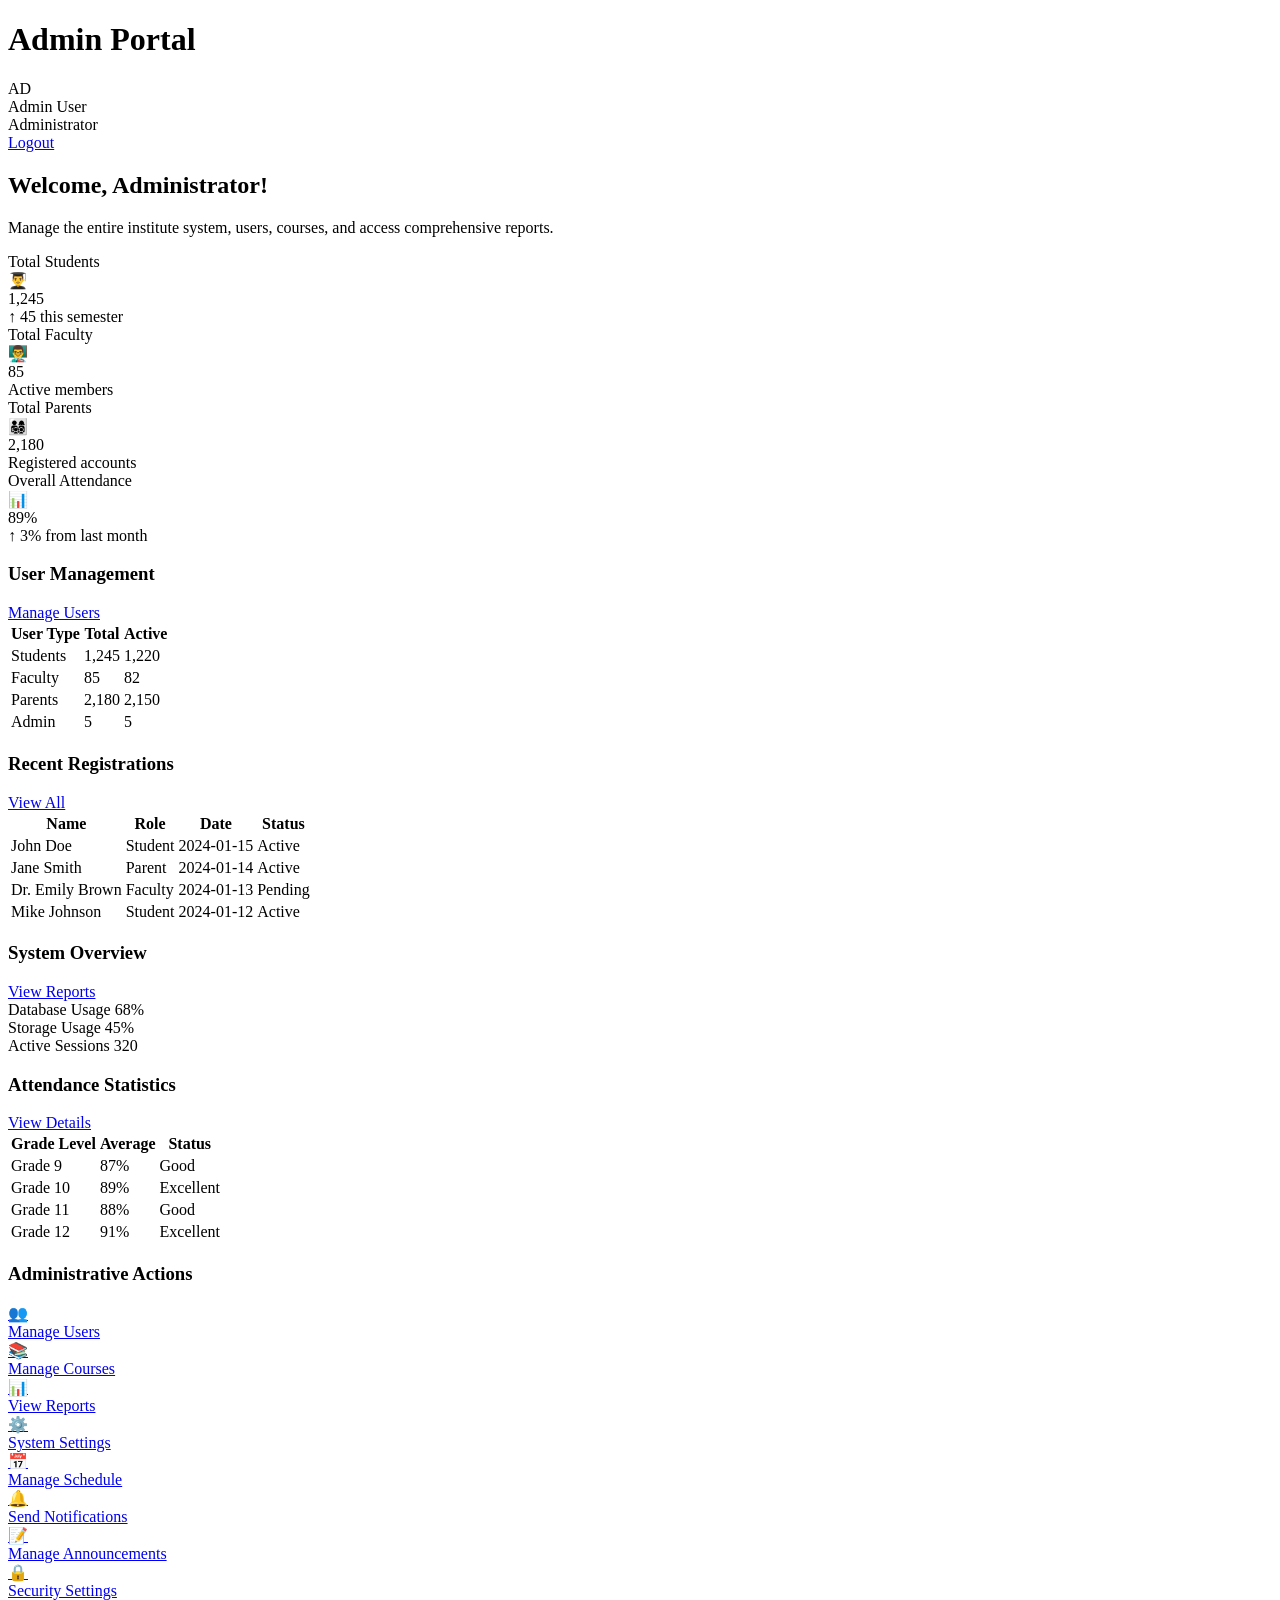
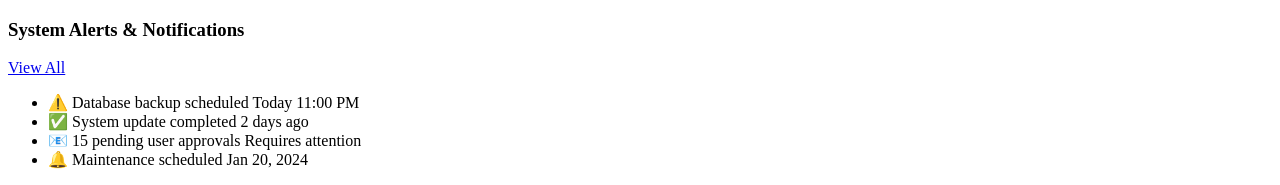
==== Frontend/src/pages/admin.html @ bba20f8c "feat - FRONTEND/PAGES" ====
<!DOCTYPE html>
<html lang="en">
<head>
    <meta charset="UTF-8">
    <meta name="viewport" content="width=device-width, initial-scale=1.0">
    <title>Admin Dashboard - Institute Portal</title>
    <link rel="stylesheet" href="./src/assets/css/dashboard.css">
    <link rel="preconnect" href="https://fonts.googleapis.com">
    <link rel="preconnect" href="https://fonts.gstatic.com" crossorigin>
    <link href="https://fonts.googleapis.com/css2?family=Poppins:wght@300;400;500;600;700&display=swap" rel="stylesheet">
</head>
<body>
    <!-- Dashboard Header -->
    <header class="dashboard-header">
        <div class="header-content">
            <div class="logo-section">
                <img src="logo-placeholder.png" alt="Institute Logo" onerror="this.style.display='none'">
                <h1>Admin Portal</h1>
            </div>
            <div class="user-section">
                <div class="user-info">
                    <div class="user-avatar">AD</div>
                    <div class="user-details">
                        <div class="user-name">Admin User</div>
                        <div class="user-role">Administrator</div>
                    </div>
                </div>
                <a href="index.html" class="logout-btn">Logout</a>
            </div>
        </div>
    </header>

    <!-- Dashboard Container -->
    <div class="dashboard-container">
        <!-- Welcome Section -->
        <section class="welcome-section">
            <h2>Welcome, Administrator!</h2>
            <p>Manage the entire institute system, users, courses, and access comprehensive reports.</p>
        </section>

        <!-- Stats Cards -->
        <div class="stats-grid">
            <div class="stat-card">
                <div class="stat-header">
                    <div class="stat-title">Total Students</div>
                    <div class="stat-icon">👨‍🎓</div>
                </div>
                <div class="stat-value">1,245</div>
                <div class="stat-change">↑ 45 this semester</div>
            </div>
            <div class="stat-card">
                <div class="stat-header">
                    <div class="stat-title">Total Faculty</div>
                    <div class="stat-icon">👨‍🏫</div>
                </div>
                <div class="stat-value">85</div>
                <div class="stat-change">Active members</div>
            </div>
            <div class="stat-card">
                <div class="stat-header">
                    <div class="stat-title">Total Parents</div>
                    <div class="stat-icon">👨‍👩‍👧‍👦</div>
                </div>
                <div class="stat-value">2,180</div>
                <div class="stat-change">Registered accounts</div>
            </div>
            <div class="stat-card">
                <div class="stat-header">
                    <div class="stat-title">Overall Attendance</div>
                    <div class="stat-icon">📊</div>
                </div>
                <div class="stat-value">89%</div>
                <div class="stat-change">↑ 3% from last month</div>
            </div>
        </div>

        <!-- Dashboard Content -->
        <div class="dashboard-grid">
            <!-- User Management -->
            <div class="dashboard-card">
                <div class="card-header">
                    <h3 class="card-title">User Management</h3>
                    <a href="#" class="card-action">Manage Users</a>
                </div>
                <table class="data-table">
                    <thead>
                        <tr>
                            <th>User Type</th>
                            <th>Total</th>
                            <th>Active</th>
                        </tr>
                    </thead>
                    <tbody>
                        <tr>
                            <td>Students</td>
                            <td>1,245</td>
                            <td>1,220</td>
                        </tr>
                        <tr>
                            <td>Faculty</td>
                            <td>85</td>
                            <td>82</td>
                        </tr>
                        <tr>
                            <td>Parents</td>
                            <td>2,180</td>
                            <td>2,150</td>
                        </tr>
                        <tr>
                            <td>Admin</td>
                            <td>5</td>
                            <td>5</td>
                        </tr>
                    </tbody>
                </table>
            </div>

            <!-- Recent Registrations -->
            <div class="dashboard-card">
                <div class="card-header">
                    <h3 class="card-title">Recent Registrations</h3>
                    <a href="#" class="card-action">View All</a>
                </div>
                <table class="data-table">
                    <thead>
                        <tr>
                            <th>Name</th>
                            <th>Role</th>
                            <th>Date</th>
                            <th>Status</th>
                        </tr>
                    </thead>
                    <tbody>
                        <tr>
                            <td>John Doe</td>
                            <td>Student</td>
                            <td>2024-01-15</td>
                            <td><span class="status-badge status-present">Active</span></td>
                        </tr>
                        <tr>
                            <td>Jane Smith</td>
                            <td>Parent</td>
                            <td>2024-01-14</td>
                            <td><span class="status-badge status-present">Active</span></td>
                        </tr>
                        <tr>
                            <td>Dr. Emily Brown</td>
                            <td>Faculty</td>
                            <td>2024-01-13</td>
                            <td><span class="status-badge status-pending">Pending</span></td>
                        </tr>
                        <tr>
                            <td>Mike Johnson</td>
                            <td>Student</td>
                            <td>2024-01-12</td>
                            <td><span class="status-badge status-present">Active</span></td>
                        </tr>
                    </tbody>
                </table>
            </div>

            <!-- System Overview -->
            <div class="dashboard-card">
                <div class="card-header">
                    <h3 class="card-title">System Overview</h3>
                    <a href="#" class="card-action">View Reports</a>
                </div>
                <div class="progress-container">
                    <div class="progress-label">
                        <span>Database Usage</span>
                        <span>68%</span>
                    </div>
                    <div class="progress-bar">
                        <div class="progress-fill" style="width: 68%"></div>
                    </div>
                </div>
                <div class="progress-container">
                    <div class="progress-label">
                        <span>Storage Usage</span>
                        <span>45%</span>
                    </div>
                    <div class="progress-bar">
                        <div class="progress-fill" style="width: 45%"></div>
                    </div>
                </div>
                <div class="progress-container">
                    <div class="progress-label">
                        <span>Active Sessions</span>
                        <span>320</span>
                    </div>
                    <div class="progress-bar">
                        <div class="progress-fill" style="width: 75%"></div>
                    </div>
                </div>
            </div>

            <!-- Attendance Statistics -->
            <div class="dashboard-card">
                <div class="card-header">
                    <h3 class="card-title">Attendance Statistics</h3>
                    <a href="#" class="card-action">View Details</a>
                </div>
                <table class="data-table">
                    <thead>
                        <tr>
                            <th>Grade Level</th>
                            <th>Average</th>
                            <th>Status</th>
                        </tr>
                    </thead>
                    <tbody>
                        <tr>
                            <td>Grade 9</td>
                            <td>87%</td>
                            <td><span class="status-badge status-present">Good</span></td>
                        </tr>
                        <tr>
                            <td>Grade 10</td>
                            <td>89%</td>
                            <td><span class="status-badge status-present">Excellent</span></td>
                        </tr>
                        <tr>
                            <td>Grade 11</td>
                            <td>88%</td>
                            <td><span class="status-badge status-present">Good</span></td>
                        </tr>
                        <tr>
                            <td>Grade 12</td>
                            <td>91%</td>
                            <td><span class="status-badge status-present">Excellent</span></td>
                        </tr>
                    </tbody>
                </table>
            </div>

            <!-- Quick Actions -->
            <div class="dashboard-card">
                <div class="card-header">
                    <h3 class="card-title">Administrative Actions</h3>
                </div>
                <div class="quick-actions">
                    <a href="#" class="action-btn">
                        <div class="action-icon">👥</div>
                        <span>Manage Users</span>
                    </a>
                    <a href="#" class="action-btn">
                        <div class="action-icon">📚</div>
                        <span>Manage Courses</span>
                    </a>
                    <a href="#" class="action-btn">
                        <div class="action-icon">📊</div>
                        <span>View Reports</span>
                    </a>
                    <a href="#" class="action-btn">
                        <div class="action-icon">⚙️</div>
                        <span>System Settings</span>
                    </a>
                    <a href="#" class="action-btn">
                        <div class="action-icon">📅</div>
                        <span>Manage Schedule</span>
                    </a>
                    <a href="#" class="action-btn">
                        <div class="action-icon">🔔</div>
                        <span>Send Notifications</span>
                    </a>
                    <a href="#" class="action-btn">
                        <div class="action-icon">📝</div>
                        <span>Manage Announcements</span>
                    </a>
                    <a href="#" class="action-btn">
                        <div class="action-icon">🔒</div>
                        <span>Security Settings</span>
                    </a>
                </div>
            </div>

            <!-- System Alerts -->
            <div class="dashboard-card">
                <div class="card-header">
                    <h3 class="card-title">System Alerts & Notifications</h3>
                    <a href="#" class="card-action">View All</a>
                </div>
                <ul class="info-list">
                    <li>
                        <span class="info-label">⚠️ Database backup scheduled</span>
                        <span class="info-value">Today 11:00 PM</span>
                    </li>
                    <li>
                        <span class="info-label">✅ System update completed</span>
                        <span class="info-value">2 days ago</span>
                    </li>
                    <li>
                        <span class="info-label">📧 15 pending user approvals</span>
                        <span class="info-value">Requires attention</span>
                    </li>
                    <li>
                        <span class="info-label">🔔 Maintenance scheduled</span>
                        <span class="info-value">Jan 20, 2024</span>
                    </li>
                </ul>
            </div>
        </div>
    </div>
</body>
</html>
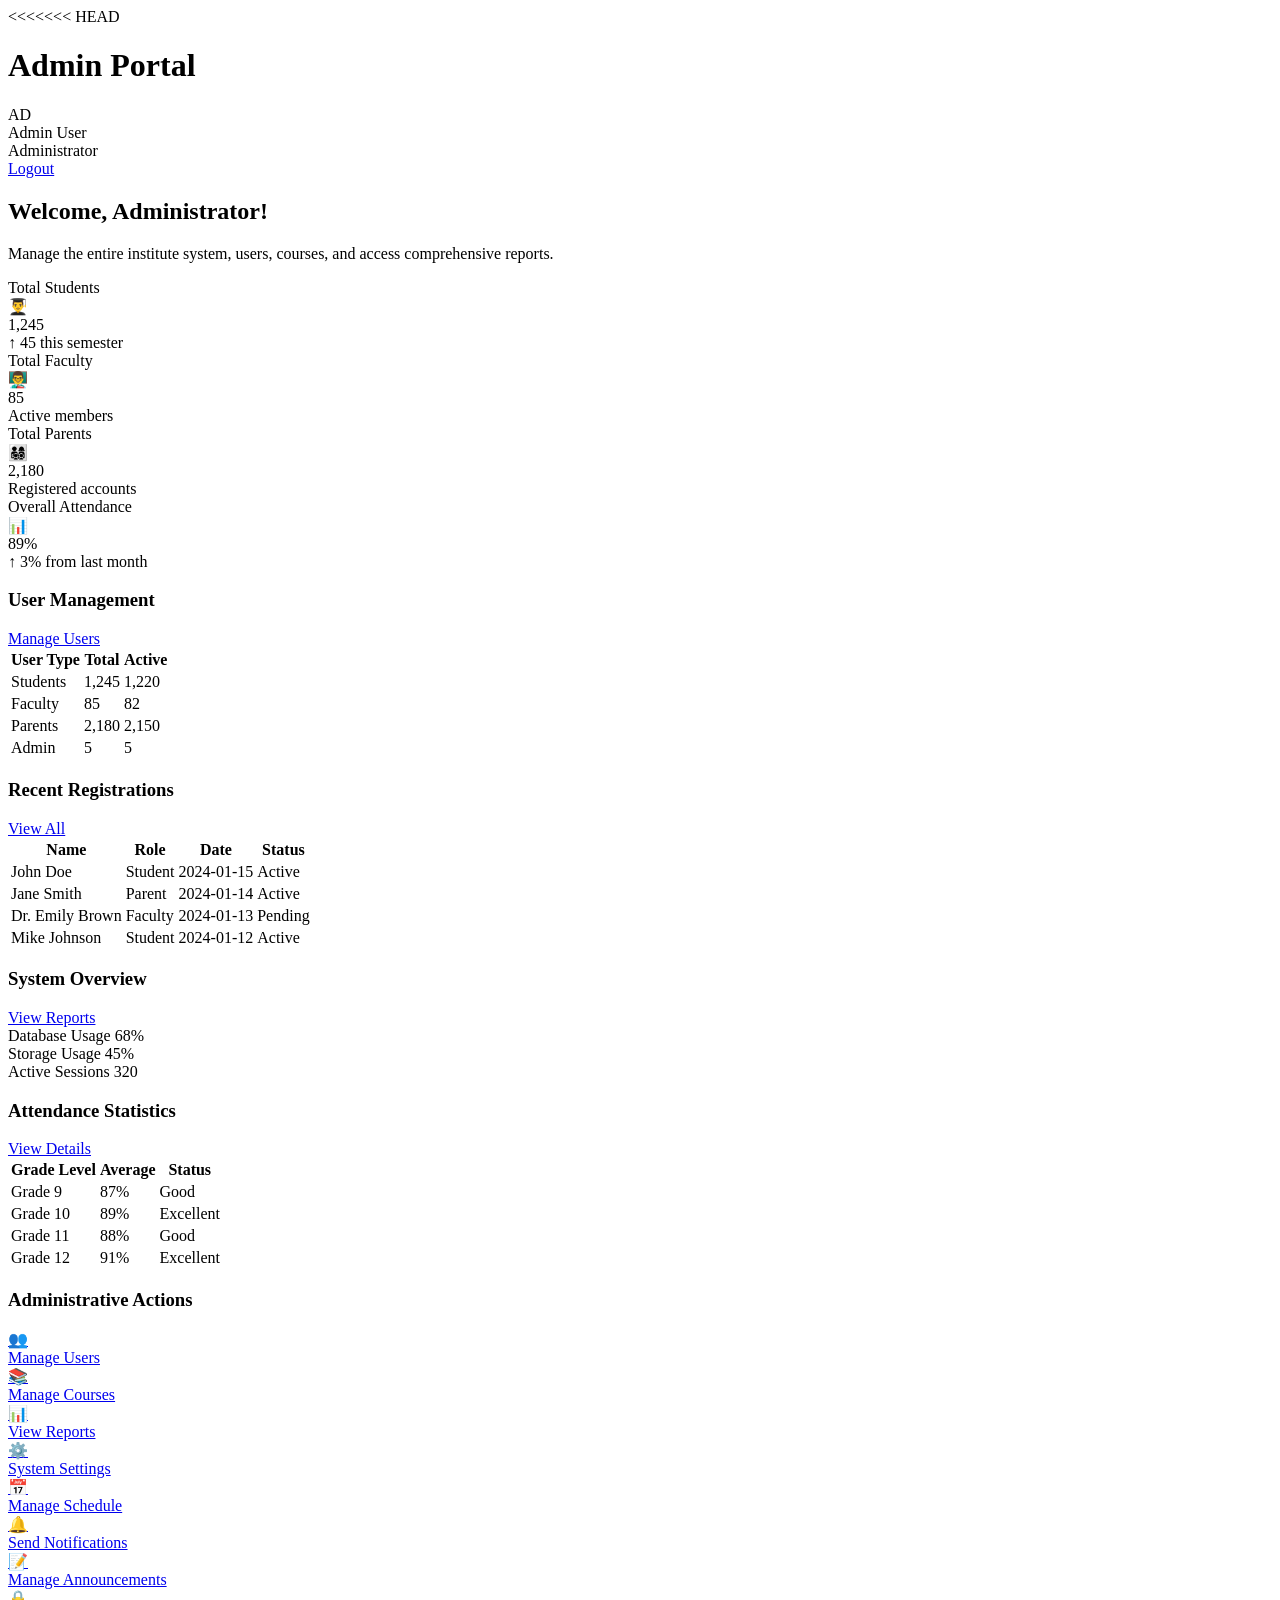
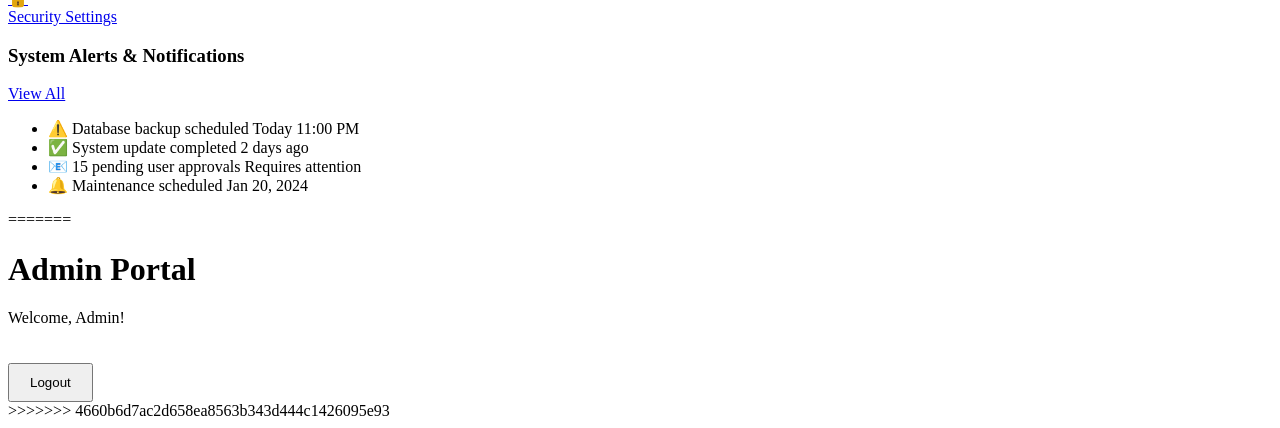
==== commit 7168def3: "Merge origin/main into main (resolved conflicts)" ====
--- a/Frontend/src/pages/admin.html
+++ b/Frontend/src/pages/admin.html
@@ -10,6 +10,7 @@
     <link href="https://fonts.googleapis.com/css2?family=Poppins:wght@300;400;500;600;700&display=swap" rel="stylesheet">
 </head>
 <body>
+<<<<<<< HEAD
     <!-- Dashboard Header -->
     <header class="dashboard-header">
         <div class="header-content">
@@ -301,6 +302,30 @@
             </div>
         </div>
     </div>
+=======
+  <main class="page-shell">
+    <h1>Admin Portal</h1>
+    <p>Welcome, <span id="userName">Admin</span>!</p>
+    <button id="logoutBtn" style="margin-top: 20px; padding: 10px 20px; cursor: pointer;">Logout</button>
+  </main>
+  <script type="module">
+    import { initAuth, getAuthUser, logout } from '../assets/js/auth.js';
+    
+    // Initialize authentication
+    initAuth();
+    
+    // Display user name
+    const user = getAuthUser();
+    if (user) {
+      document.getElementById('userName').textContent = user.fullName || 'Admin';
+    }
+    
+    // Logout button
+    document.getElementById('logoutBtn').addEventListener('click', () => {
+      logout();
+    });
+  </script>
+>>>>>>> 4660b6d7ac2d658ea8563b343d444c1426095e93
 </body>
 </html>
 
